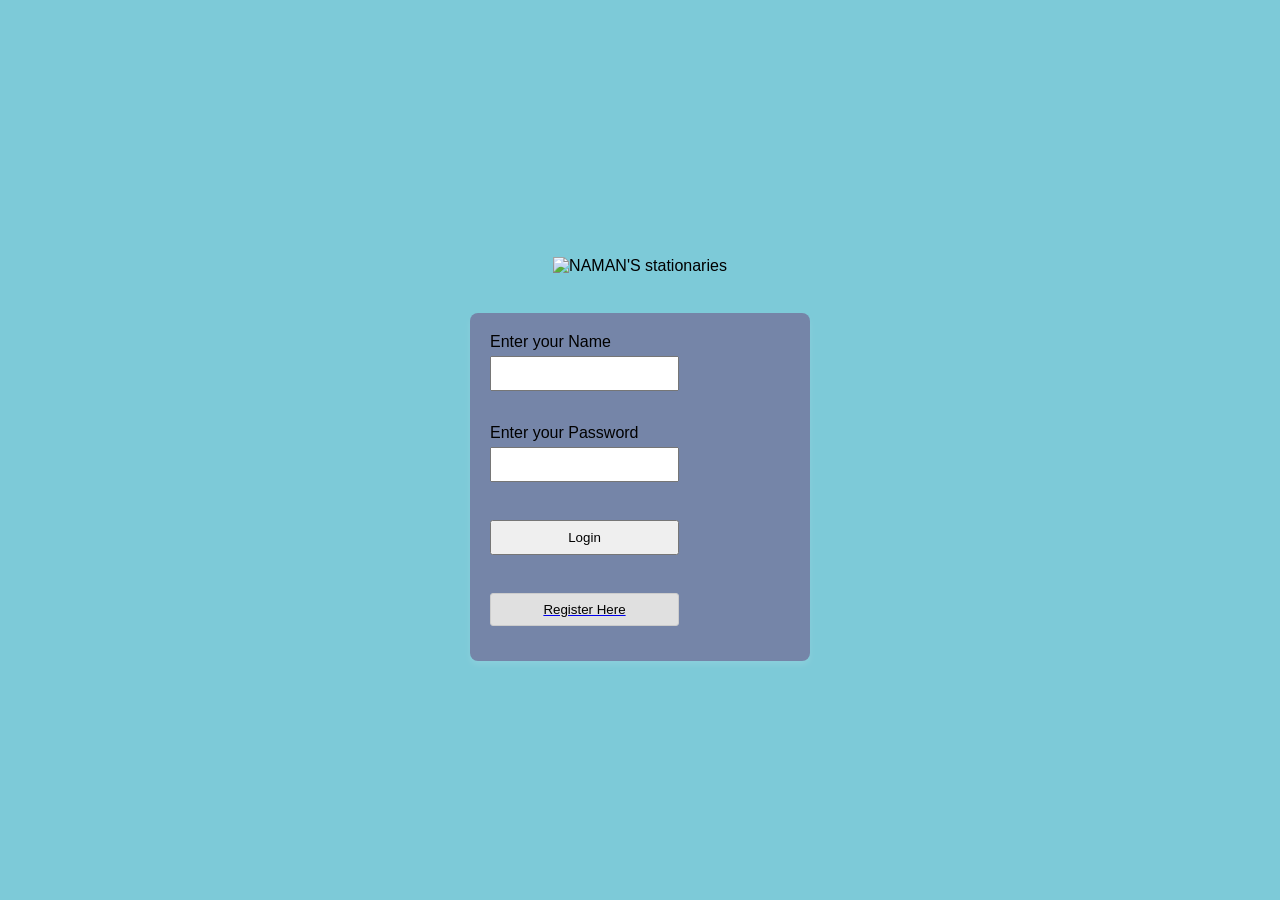
==== index.html @ ecb22794 "Update file paths and HTML structure in index.html" ====
<html>
    <head>
        <meta charset="UTF-8">
        <title>LOGIN - NAMAN'S WEBSITE</title>
        <link rel="stylesheet" href="style.css">
    </head>
    
    <body>
        <div class="image-container">
            <br>
            <img src="image\n.png" alt="NAMAN'S stationaries" style="display:block; margin:auto;">
            <br>
        </div>

        <div class="form-container">
            <div>
                <label>Enter your Name</label> <br>
                <input type="text" id="login_username"><br><br>               
                <label>Enter your Password</label> <br>
                <input type="password" id="login_password"><br><br>
                 
                <button type="button" onclick="checkLoginData()">Login</button><br>
                
                <a href="naman.html"><br>
                    <div class="back-btn">Register Here</div>
                </a> 
            </div> 
        </div> 
        <script src="index.js"></script>
    </body>
</html>
---- style.css ----
/* ======================================================= */
/* 1. GLOBAL & GLOBAL LOGIN/FORM PAGES BASIC STYLES        */
/* ======================================================= */

/* Puri body ko flexbox banakar sab kuch center kiya */
/* NOTE: Isko humne class-specific kar diya hai taaki aapka homepage kharab na ho */
body:not(.homepage) {
    display: flex;
    flex-direction: column;
    align-items: center;
    justify-content: center;
    min-height: 100vh;
    margin: 0;
    font-family: Arial, sans-serif;
    background-color: #7dcad8;
}

/* Image block ka style */
.image-container {
    margin-bottom: 20px;
    text-align: center;
}

/* Form container jisme inputs hain */
.form-container {
    display: flex;
    flex-direction: column;
    align-items: flex-start; /* Labels ko left-align rakhne ke liye */
    width: 300px; /* Form ki width set ki */
    padding: 20px;
    background: rgb(117, 133, 168);
    border-radius: 8px;
    box-shadow: 0 4px 6px rgba(255, 255, 255, 0.1);
}

/* Sabhi inputs aur buttons ko full width kiya */
input[type="text"], input[type="password"], button, .back-btn {
    width: 100%;
    padding: 8px;
    margin-top: 5px;
    margin-bottom: 15px;
    box-sizing: border-box; /* Padding se width kharab na ho */
}

/* Styled link to replace the invalid nested button */
.back-btn {
    display: block;
    text-align: center;
    background-color: #e0e0e0;
    color: black;
    text-decoration: none;
    border: 1px solid #ccc;
    border-radius: 3px;
    font-size: 13.333px; /* Matches default button text size */
    font-family: Arial;
}

:root {
    --primary-green: #164950;
    --light-bg: #e8f5e9;
}


/* ======================================================= */
/* 2. HOMEPAGE SYSTEM & DYNAMIC INDEXEDDB PRODUCTS DISPLAY */
/* ======================================================= */

/* Reset for Homepage Layout Framework */
.homepage {
    margin: 0;
    padding: 0;
    background-color: #f4f7f6;
    font-family: Arial, sans-serif;
    display: block; /* Overriding global flex box layout rules */
    width: 100%;
}

.product-grid {
    display: grid;
    grid-template-columns: repeat(auto-fit, minmax(220px, 1fr));
    gap: 20px;
    padding: 20px;
}

.product-card {
    background: white;
    border-radius: 10px;
    padding: 15px;
    text-align: center;
    box-shadow: 0 2px 10px rgba(0,0,0,0.1);
}

.product-card img {
    width: 100%;
    height: 200px;
    object-fit: contain;
}

.product-card h3 {
    margin-top: 10px;
    font-size: 18px;
}

.price {
    color: green;
    font-weight: bold;
    font-size: 18px;
}

.Item h2 {
    text-align: center;
    margin: 40px 0 10px 0;
    color: #222;
    font-size: 28px;
}


/* ======================================================= */
/* 3. NAVIGATION BAR LAYOUT & ACTIONS BRANDING STYLES      */
/* ======================================================= */

/* Header Alert Notification Bar Style */
header > div:first-child {
    background-color: var(--primary-green, #164950);
    color: white;
    text-align: center;
    padding: 8px 10px;
    font-size: 14px;
    letter-spacing: 1px;
    font-weight: bold;
}

/* Navigation Menu Ribbon Layout Bar (Flexbox) */
nav {
    display: flex;
    align-items: center;
    justify-content: space-between;
    background-color: #ffffff;
    padding: 15px 40px;
    box-shadow: 0 2px 5px rgba(232, 9, 9, 0.992);
}

/* Brand Text Logo Placeholder */
.logo {
    font-weight: bold;
    font-size: 20px;
    color: var(--primary-green, #164950);
}

/* Horizontal Menu Links List Wrapper Row */
nav ul {
    list-style-type: none;
    display: flex;
    gap: 30px;
    margin: 0;
    padding: 0;
}

/* Menu Individual Links Element styling anchors */
nav .li {
    font-size: 16px;
    font-weight: 500;
    color: #333;
    cursor: pointer;
    padding: 6px 0;
    position: relative;
    transition: color 0.3s ease;
}

nav .li:hover {
    color: var(--primary-green, #164950);
}

/* Profile Section Area text Welcome user labels */
.corner-label {
    font-size: 15px;
    color: #6f0404;
    text-transform: capitalize;
}
.auth-action {
    display: flex;
    align-items: center;
    justify-content: center;
}

/* Clean Custom Action Logout Interface UI Controls */
.logout-button {
    background-color: #164950;
    color: white;
    border: none;
    padding: 10px 18px;
    border-radius: 6px;
    cursor: pointer;
    font-size: 14px;
    font-weight: bold;
    transition: 0.3s;
}

.logout-button:hover {
    background-color: #a40d0d;
    transform: scale(1.05);
}

.logout-button:active {
    transform: scale(0.98);
}


/* ======================================================= */
/* 4. FIXED TWO-SIDE AUTO TRACK HERO SLIDER FRAME WORK    */
/* ======================================================= */

/* Hero grid layout taaki text beech me rahe aur image containers sides me */
.hero {
    display: flex;
    align-items: center;
    justify-content: space-between;
    padding: 60px 40px;
    gap: 20px;
    background: linear-gradient(rgba(22, 73, 80, 0.9), rgba(22, 73, 80, 0.8));
    overflow: hidden; /* Loop track canvas slide edges ko safe rkhne ke liye */
}

/* Center Core Content block Text management area */
.hero-content {
    flex: 1;
    max-width: 450px;
    text-align: center;
    color: white;
}

.hero-content h1 {
    font-size: 40px;
    margin-bottom: 15px;
    text-shadow: 2px 2px 4px rgba(0,0,0,0.4);
}

.hero-content p {
    color: #e0e0e0;
}

/* Slider Frame Windows: Dono sides par sirf ek unique single photo feed block dikhayega */
.hero-image-container {
    width: 280px; 
    overflow: hidden;
    display: flex;
    border-radius: 15px; /* Canvas curves styles shapes */
}

/* Horizontal Continuous Loop Slider Strip track row inline layouts */
.hero-image-track {
    display: flex;
    transition: transform 0.5s ease-in-out; /* JS translation logic animations smoothly */
}

/* Standardized Product Image blocks structures properties scale settings */
.hero-image-track img {
    width: 280px;
    height: 280px;
    object-fit: contain;
    border-radius: 15px;
    box-shadow: 0 8px 20px rgba(0,0,0,0.3);
    flex-shrink: 0; /* Prevents compression layouts issues on rendering sliders */
    background-color: rgba(255, 255, 255, 0.05); /* subtle layout layer look backgrounds */
}

/* Optional Call To Action design properties buttons settings if required */
.cta-btn {
    background-color: #ffcc00;
    color: #111;
    border: none;
    padding: 12px 30px;
    font-size: 16px;
    font-weight: bold;
    border-radius: 25px;
    cursor: pointer;
    box-shadow: 0 4px 15px rgba(0,0,0,0.2);
    transition: all 0.3s ease;
    width: auto !important;
}

.cta-btn:hover {
    background-color: #ffa200;
    transform: translateY(-2px);
}

/* Responsive check layout adjustment rules: Mobile devices interfaces setups */
@media (max-width: 900px) {
    .hero {
        flex-direction: column; /* Collapses structural rows columns on smartphone screens views */
        text-align: center;
        padding: 40px 20px;
        gap: 30px;
    }
    .hero-image-container {
        margin: 10px 0;
        width: 280px;
        justify-content: center;
    }
}
.hero-image-track img:hover {
    transform: scale(1.05); /* Photo thodi badi (zoom-in) hogi */
    box-shadow: 0 15px 30px rgba(0, 0, 0, 0.5); /* Shadow thodi gehri ho jayegi */
}
/* 🔗 Nav bar ke links ki smooth styling */
.nav-links .li a {
    color: inherit; /* Jo color pehle text ka thha wahi rahega */
    text-decoration: none; /* Niche ki underline hatane ke liye */
    display: inline-block;
    padding: 5px 10px;
    transition: color 0.3s ease, border-bottom 0.3s ease;
}

/* ✨ Link par mouse le jaane par hover effect (Aapki theme ke hisab se) */
.nav-links .li a:hover {
    color: #ff4d4d; /* Logout button jaisa matching red color */
}

/* Responsive adjustment agar text collapse ho raha ho */
.nav-links {
    display: flex;
    list-style: none;
    gap: 20px; /* Links ke beech barabar jagah */
    align-items: center;
}
/* --- राइट साइड के कंट्रोल्स को एक लाइन में सेट करने के लिए --- */
.nav-controls-right {
    display: flex;
    align-items: center;
    gap: 20px; /* एलिमेंट्स के बीच की दूरी */
    margin-left: auto; /* इसे राइट साइड में पुश करने के लिए */
}

/* --- कार्ट आइकॉन बटन की मुख्य स्टाइलिंग --- */
.cart-icon-btn {
    display: flex;
    align-items: center;
    justify-content: center;
    color: #000000; /* आइकॉन का डिफ़ॉल्ट कलर (डार्क ग्रे/ब्लैक) */
    text-decoration: none;
    cursor: pointer;
    transition: transform 0.2s ease, color 0.2s ease;
    padding: 5px;
    border-radius: 50px;
}
/* वेलकम, आइकॉन और लॉगआउट को पास लाने के लिए */
.nav-right-group {
    display: flex;
    align-items: center;
    gap: 12px; /* आपको जितना कम गैप चाहिए, इस नंबर को उतना छोटा (जैसे 8px या 10px) कर लें */
}

/* आइकॉन का होवर इफ़ेक्ट */
.cart-icon-btn:hover {
    transform: scale(1.1);
}


/* --- माउस ले जाने (Hover) पर आइकॉन का इफ़ेक्ट --- */
.cart-icon-btn:hover {
    color: #f41010; /* होवर करने पर लाल/नारंगी रंग में बदलेगा */
    transform: scale(1.15); /* थोड़ा सा ज़ूम इन होगा */
    background-color: rgba(0, 0, 0, 0.05); /* हल्का सा बैकग्राउंड शैडो */
}

/* --- रिस्पॉन्सिवनेस (मोबाइल स्क्रीन के लिए एडजस्टमेंट) --- */
@media (max-width: 768px) {
    .nav-controls-right {
        gap: 10px;
    }
    .cart-icon-btn svg {
        width: 26px; /* छोटी स्क्रीन पर आइकॉन थोड़ा छोटा हो जाएगा */
        height: 26px;
    }
}
/* --- प्रोडक्ट कार्ड के अंदर बटन की स्टाइलिंग --- */
.add-to-cart-btn {
    width: 100%;
    background-color: #ffea00; /* आपके कार्ट आइकॉन से मैच करता हुआ नारंगी/लाल रंग */
    color: white;
    font-size: 14px;
    font-weight: bold;
    padding: 10px 15px;
    border: none;
    border-radius: 6px;
    cursor: pointer;
    margin-top: 12px;
    transition: background-color 0.2s ease, transform 0.1s ease;
}

/* --- माउस ले जाने पर (Hover Effect) --- */
.add-to-cart-btn:hover {
    background-color: #9ce916; /* थोड़ा गहरा रंग */
    transform: translateY(-1px); /* हल्का सा ऊपर उठेगा */
}

/* --- बटन दबाने पर (Click Effect) --- */
.add-to-cart-btn:active {
    transform: translateY(1px); /* क्लिक करने पर नीचे दबेगा */
}
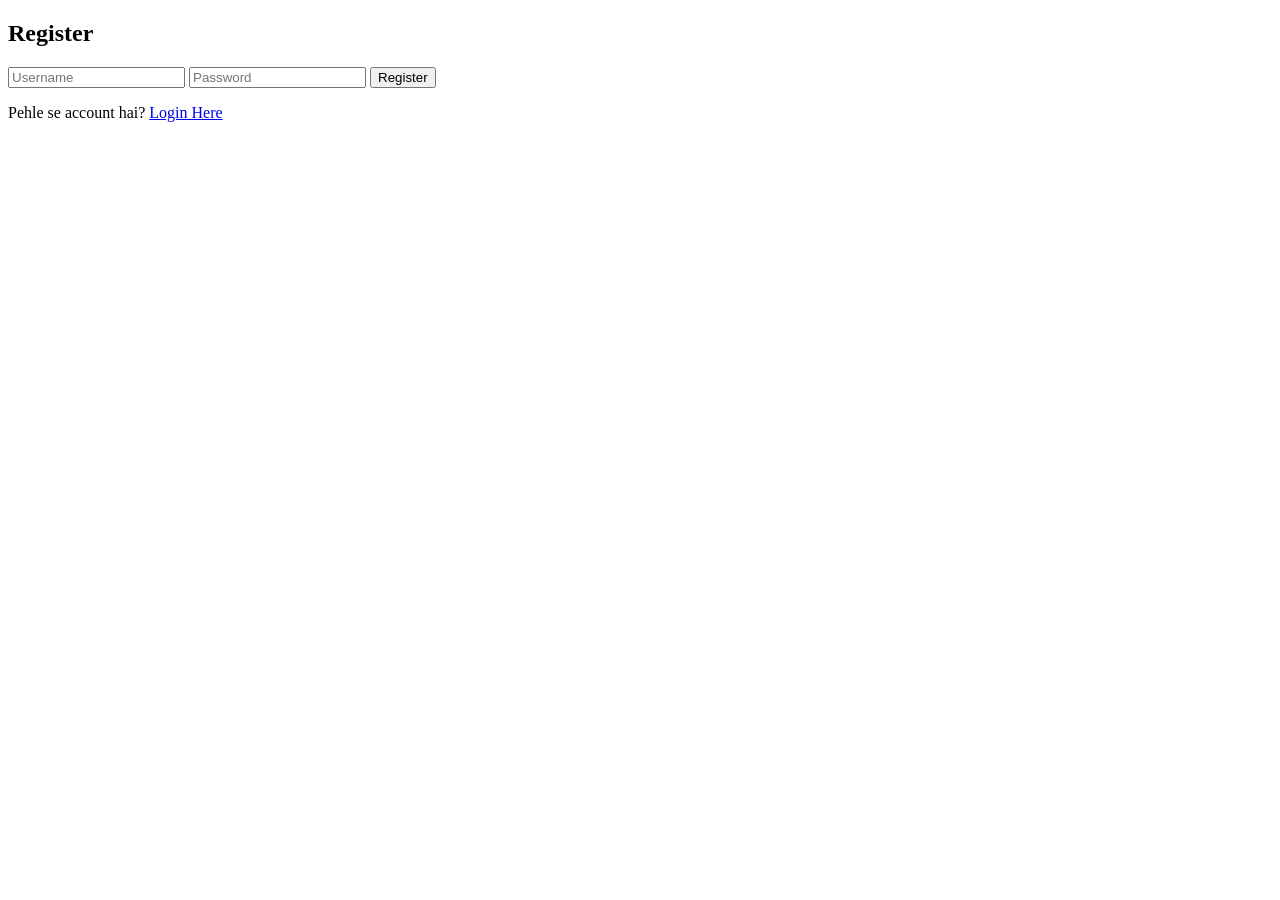
==== commit 93837d32: "Update index.html" ====
--- a/index.html
+++ b/index.html
@@ -1,31 +1,19 @@
-<html>
-    <head>
-        <meta charset="UTF-8">
-        <title>LOGIN - NAMAN'S WEBSITE</title>
-        <link rel="stylesheet" href="style.css">
-    </head>
-    
-    <body>
-        <div class="image-container">
-            <br>
-            <img src="image\n.png" alt="NAMAN'S stationaries" style="display:block; margin:auto;">
-            <br>
-        </div>
-
-        <div class="form-container">
-            <div>
-                <label>Enter your Name</label> <br>
-                <input type="text" id="login_username"><br><br>               
-                <label>Enter your Password</label> <br>
-                <input type="password" id="login_password"><br><br>
-                 
-                <button type="button" onclick="checkLoginData()">Login</button><br>
-                
-                <a href="naman.html"><br>
-                    <div class="back-btn">Register Here</div>
-                </a> 
-            </div> 
-        </div> 
-        <script src="index.js"></script>
-    </body>
+<!DOCTYPE html>
+<html lang="en">
+<head>
+    <meta charset="UTF-8">
+    <title href="n.png">Register - Naman Stationaries</title>
+</head>
+<body>
+    <div class="login-card">
+        <h2>Register</h2>
+        <form id="registerForm">
+            <input type="text" id="regUserField" placeholder="Username" required>
+            <input type="password" id="regPassField" placeholder="Password" required>
+            <button type="submit">Register</button>
+        </form>
+        <p>Pehle se account hai? <a href="index.html">Login Here</a></p>
+    </div>
+    <script src="index.js"></script>
+</body>
 </html>
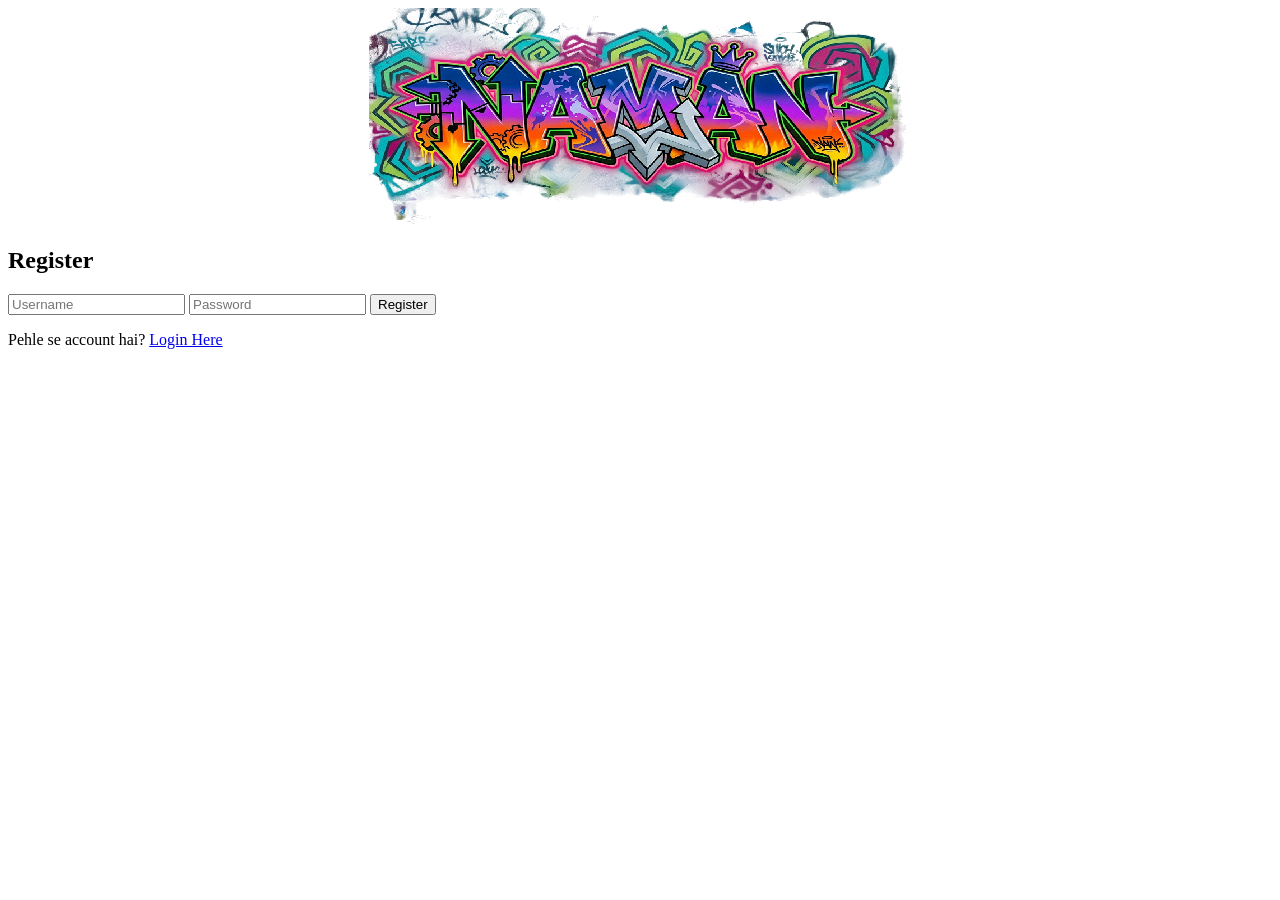
==== commit 665c2906: "Update index.html" ====
--- a/index.html
+++ b/index.html
@@ -2,7 +2,8 @@
 <html lang="en">
 <head>
     <meta charset="UTF-8">
-    <title href="n.png">Register - Naman Stationaries</title>
+    <title>Register - Naman Stationaries</title>
+        <img src="n.png" alt="NAMAN'S stationaries" style="display:block; margin:auto;">
 </head>
 <body>
     <div class="login-card">
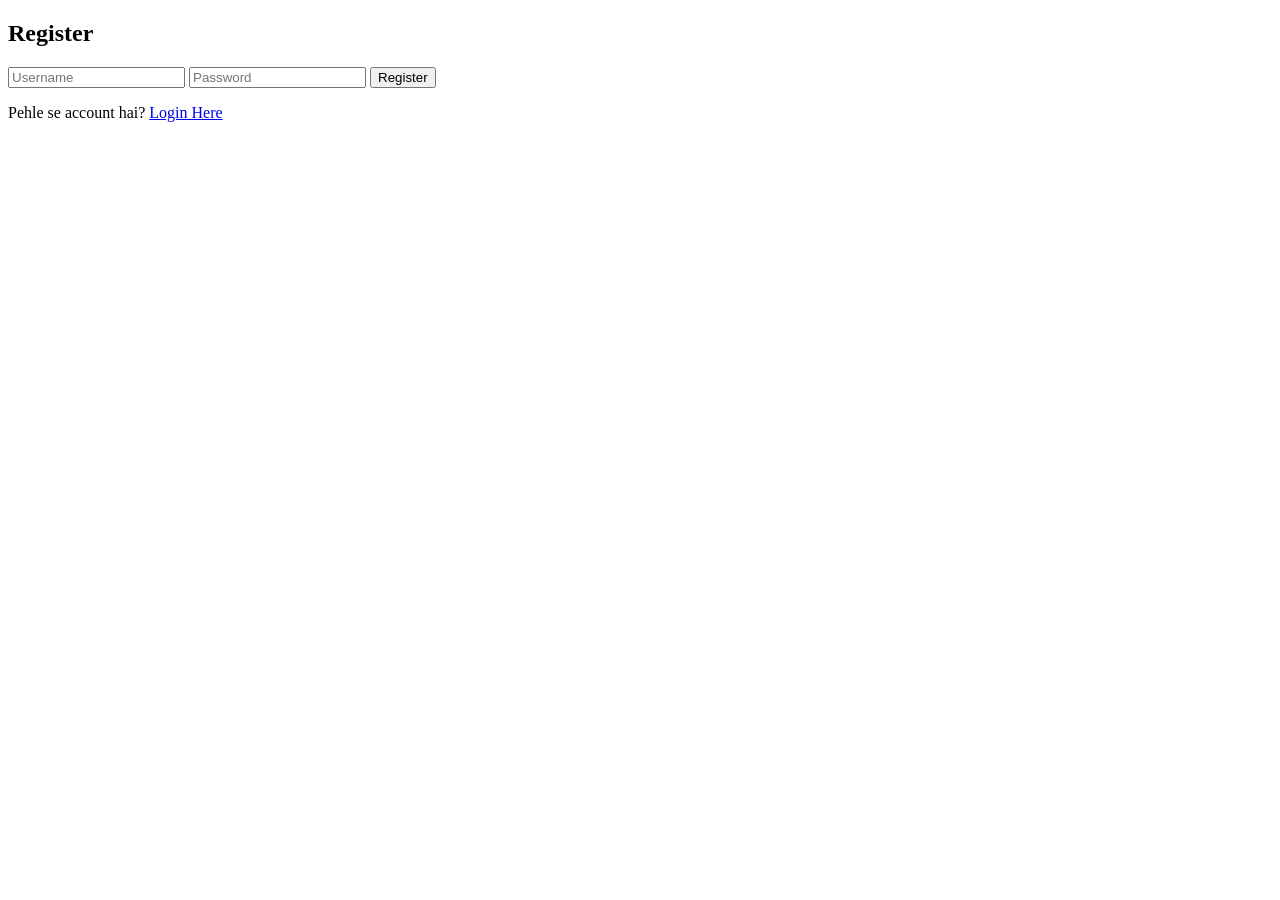
==== commit 8f90268e: "Fix HTML structure and formatting" ====
--- a/index.html
+++ b/index.html
@@ -3,7 +3,7 @@
 <head>
     <meta charset="UTF-8">
     <title>Register - Naman Stationaries</title>
-        <img src="n.png" alt="NAMAN'S stationaries" style="display:block; margin:auto;">
+   
 </head>
 <body>
     <div class="login-card">
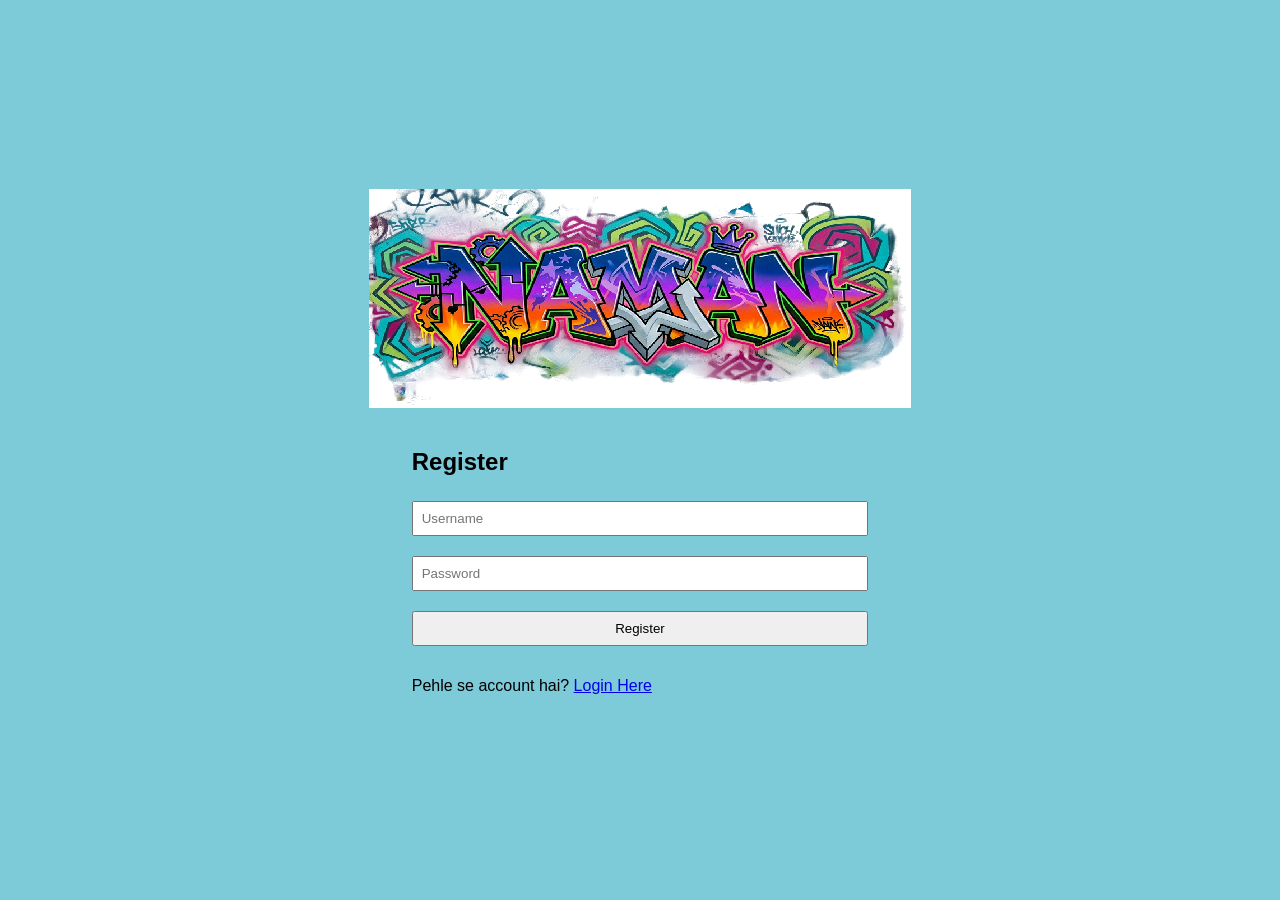
==== commit a607556f: "Update index.html" ====
--- a/index.html
+++ b/index.html
@@ -2,9 +2,13 @@
 <html lang="en">
 <head>
     <meta charset="UTF-8">
-    <title>Register - Naman Stationaries</title>
-   
+    <title>NAMAN'S WEBSITE - LOGIN</title>
+    <link rel="stylesheet" href="style.css">
 </head>
+<body>
+    <div class="image-container">
+        <img src="n.png" alt="NAMAN'S stationaries" style="display:block; margin:auto;">
+    </div>
 <body>
     <div class="login-card">
         <h2>Register</h2>
--- a/style.css
+++ b/style.css
@@ -0,0 +1,400 @@
+/* ======================================================= */
+/* 1. GLOBAL & GLOBAL LOGIN/FORM PAGES BASIC STYLES        */
+/* ======================================================= */
+
+/* Puri body ko flexbox banakar sab kuch center kiya */
+/* NOTE: Isko humne class-specific kar diya hai taaki aapka homepage kharab na ho */
+body:not(.homepage) {
+    display: flex;
+    flex-direction: column;
+    align-items: center;
+    justify-content: center;
+    min-height: 100vh;
+    margin: 0;
+    font-family: Arial, sans-serif;
+    background-color: #7dcad8;
+}
+
+/* Image block ka style */
+.image-container {
+    margin-bottom: 20px;
+    text-align: center;
+}
+
+/* Form container jisme inputs hain */
+.form-container {
+    display: flex;
+    flex-direction: column;
+    align-items: flex-start; /* Labels ko left-align rakhne ke liye */
+    width: 300px; /* Form ki width set ki */
+    padding: 20px;
+    background: rgb(117, 133, 168);
+    border-radius: 8px;
+    box-shadow: 0 4px 6px rgba(255, 255, 255, 0.1);
+}
+
+/* Sabhi inputs aur buttons ko full width kiya */
+input[type="text"], input[type="password"], button, .back-btn {
+    width: 100%;
+    padding: 8px;
+    margin-top: 5px;
+    margin-bottom: 15px;
+    box-sizing: border-box; /* Padding se width kharab na ho */
+}
+
+/* Styled link to replace the invalid nested button */
+.back-btn {
+    display: block;
+    text-align: center;
+    background-color: #e0e0e0;
+    color: black;
+    text-decoration: none;
+    border: 1px solid #ccc;
+    border-radius: 3px;
+    font-size: 13.333px; /* Matches default button text size */
+    font-family: Arial;
+}
+
+:root {
+    --primary-green: #164950;
+    --light-bg: #e8f5e9;
+}
+
+
+/* ======================================================= */
+/* 2. HOMEPAGE SYSTEM & DYNAMIC INDEXEDDB PRODUCTS DISPLAY */
+/* ======================================================= */
+
+/* Reset for Homepage Layout Framework */
+.homepage {
+    margin: 0;
+    padding: 0;
+    background-color: #f4f7f6;
+    font-family: Arial, sans-serif;
+    display: block; /* Overriding global flex box layout rules */
+    width: 100%;
+}
+
+.product-grid {
+    display: grid;
+    grid-template-columns: repeat(auto-fit, minmax(220px, 1fr));
+    gap: 20px;
+    padding: 20px;
+}
+
+.product-card {
+    background: white;
+    border-radius: 10px;
+    padding: 15px;
+    text-align: center;
+    box-shadow: 0 2px 10px rgba(0,0,0,0.1);
+}
+
+.product-card img {
+    width: 100%;
+    height: 200px;
+    object-fit: contain;
+}
+
+.product-card h3 {
+    margin-top: 10px;
+    font-size: 18px;
+}
+
+.price {
+    color: green;
+    font-weight: bold;
+    font-size: 18px;
+}
+
+.Item h2 {
+    text-align: center;
+    margin: 40px 0 10px 0;
+    color: #222;
+    font-size: 28px;
+}
+
+
+/* ======================================================= */
+/* 3. NAVIGATION BAR LAYOUT & ACTIONS BRANDING STYLES      */
+/* ======================================================= */
+
+/* Header Alert Notification Bar Style */
+header > div:first-child {
+    background-color: var(--primary-green, #164950);
+    color: white;
+    text-align: center;
+    padding: 8px 10px;
+    font-size: 14px;
+    letter-spacing: 1px;
+    font-weight: bold;
+}
+
+/* Navigation Menu Ribbon Layout Bar (Flexbox) */
+nav {
+    display: flex;
+    align-items: center;
+    justify-content: space-between;
+    background-color: #ffffff;
+    padding: 15px 40px;
+    box-shadow: 0 2px 5px rgba(232, 9, 9, 0.992);
+}
+
+/* Brand Text Logo Placeholder */
+.logo {
+    font-weight: bold;
+    font-size: 20px;
+    color: var(--primary-green, #164950);
+}
+
+/* Horizontal Menu Links List Wrapper Row */
+nav ul {
+    list-style-type: none;
+    display: flex;
+    gap: 30px;
+    margin: 0;
+    padding: 0;
+}
+
+/* Menu Individual Links Element styling anchors */
+nav .li {
+    font-size: 16px;
+    font-weight: 500;
+    color: #333;
+    cursor: pointer;
+    padding: 6px 0;
+    position: relative;
+    transition: color 0.3s ease;
+}
+
+nav .li:hover {
+    color: var(--primary-green, #164950);
+}
+
+/* Profile Section Area text Welcome user labels */
+.corner-label {
+    font-size: 15px;
+    color: #6f0404;
+    text-transform: capitalize;
+}
+.auth-action {
+    display: flex;
+    align-items: center;
+    justify-content: center;
+}
+
+/* Clean Custom Action Logout Interface UI Controls */
+.logout-button {
+    background-color: #164950;
+    color: white;
+    border: none;
+    padding: 10px 18px;
+    border-radius: 6px;
+    cursor: pointer;
+    font-size: 14px;
+    font-weight: bold;
+    transition: 0.3s;
+}
+
+.logout-button:hover {
+    background-color: #a40d0d;
+    transform: scale(1.05);
+}
+
+.logout-button:active {
+    transform: scale(0.98);
+}
+
+
+/* ======================================================= */
+/* 4. FIXED TWO-SIDE AUTO TRACK HERO SLIDER FRAME WORK    */
+/* ======================================================= */
+
+/* Hero grid layout taaki text beech me rahe aur image containers sides me */
+.hero {
+    display: flex;
+    align-items: center;
+    justify-content: space-between;
+    padding: 60px 40px;
+    gap: 20px;
+    background: linear-gradient(rgba(22, 73, 80, 0.9), rgba(22, 73, 80, 0.8));
+    overflow: hidden; /* Loop track canvas slide edges ko safe rkhne ke liye */
+}
+
+/* Center Core Content block Text management area */
+.hero-content {
+    flex: 1;
+    max-width: 450px;
+    text-align: center;
+    color: white;
+}
+
+.hero-content h1 {
+    font-size: 40px;
+    margin-bottom: 15px;
+    text-shadow: 2px 2px 4px rgba(0,0,0,0.4);
+}
+
+.hero-content p {
+    color: #e0e0e0;
+}
+
+/* Slider Frame Windows: Dono sides par sirf ek unique single photo feed block dikhayega */
+.hero-image-container {
+    width: 280px; 
+    overflow: hidden;
+    display: flex;
+    border-radius: 15px; /* Canvas curves styles shapes */
+}
+
+/* Horizontal Continuous Loop Slider Strip track row inline layouts */
+.hero-image-track {
+    display: flex;
+    transition: transform 0.5s ease-in-out; /* JS translation logic animations smoothly */
+}
+
+/* Standardized Product Image blocks structures properties scale settings */
+.hero-image-track img {
+    width: 280px;
+    height: 280px;
+    object-fit: contain;
+    border-radius: 15px;
+    box-shadow: 0 8px 20px rgba(0,0,0,0.3);
+    flex-shrink: 0; /* Prevents compression layouts issues on rendering sliders */
+    background-color: rgba(255, 255, 255, 0.05); /* subtle layout layer look backgrounds */
+}
+
+/* Optional Call To Action design properties buttons settings if required */
+.cta-btn {
+    background-color: #ffcc00;
+    color: #111;
+    border: none;
+    padding: 12px 30px;
+    font-size: 16px;
+    font-weight: bold;
+    border-radius: 25px;
+    cursor: pointer;
+    box-shadow: 0 4px 15px rgba(0,0,0,0.2);
+    transition: all 0.3s ease;
+    width: auto !important;
+}
+
+.cta-btn:hover {
+    background-color: #ffa200;
+    transform: translateY(-2px);
+}
+
+/* Responsive check layout adjustment rules: Mobile devices interfaces setups */
+@media (max-width: 900px) {
+    .hero {
+        flex-direction: column; /* Collapses structural rows columns on smartphone screens views */
+        text-align: center;
+        padding: 40px 20px;
+        gap: 30px;
+    }
+    .hero-image-container {
+        margin: 10px 0;
+        width: 280px;
+        justify-content: center;
+    }
+}
+.hero-image-track img:hover {
+    transform: scale(1.05); /* Photo thodi badi (zoom-in) hogi */
+    box-shadow: 0 15px 30px rgba(0, 0, 0, 0.5); /* Shadow thodi gehri ho jayegi */
+}
+/* 🔗 Nav bar ke links ki smooth styling */
+.nav-links .li a {
+    color: inherit; /* Jo color pehle text ka thha wahi rahega */
+    text-decoration: none; /* Niche ki underline hatane ke liye */
+    display: inline-block;
+    padding: 5px 10px;
+    transition: color 0.3s ease, border-bottom 0.3s ease;
+}
+
+/* ✨ Link par mouse le jaane par hover effect (Aapki theme ke hisab se) */
+.nav-links .li a:hover {
+    color: #ff4d4d; /* Logout button jaisa matching red color */
+}
+
+/* Responsive adjustment agar text collapse ho raha ho */
+.nav-links {
+    display: flex;
+    list-style: none;
+    gap: 20px; /* Links ke beech barabar jagah */
+    align-items: center;
+}
+/* --- राइट साइड के कंट्रोल्स को एक लाइन में सेट करने के लिए --- */
+.nav-controls-right {
+    display: flex;
+    align-items: center;
+    gap: 20px; /* एलिमेंट्स के बीच की दूरी */
+    margin-left: auto; /* इसे राइट साइड में पुश करने के लिए */
+}
+
+/* --- कार्ट आइकॉन बटन की मुख्य स्टाइलिंग --- */
+.cart-icon-btn {
+    display: flex;
+    align-items: center;
+    justify-content: center;
+    color: #000000; /* आइकॉन का डिफ़ॉल्ट कलर (डार्क ग्रे/ब्लैक) */
+    text-decoration: none;
+    cursor: pointer;
+    transition: transform 0.2s ease, color 0.2s ease;
+    padding: 5px;
+    border-radius: 50px;
+}
+/* वेलकम, आइकॉन और लॉगआउट को पास लाने के लिए */
+.nav-right-group {
+    display: flex;
+    align-items: center;
+    gap: 12px; /* आपको जितना कम गैप चाहिए, इस नंबर को उतना छोटा (जैसे 8px या 10px) कर लें */
+}
+
+/* आइकॉन का होवर इफ़ेक्ट */
+.cart-icon-btn:hover {
+    transform: scale(1.1);
+}
+
+
+/* --- माउस ले जाने (Hover) पर आइकॉन का इफ़ेक्ट --- */
+.cart-icon-btn:hover {
+    color: #f41010; /* होवर करने पर लाल/नारंगी रंग में बदलेगा */
+    transform: scale(1.15); /* थोड़ा सा ज़ूम इन होगा */
+    background-color: rgba(0, 0, 0, 0.05); /* हल्का सा बैकग्राउंड शैडो */
+}
+
+/* --- रिस्पॉन्सिवनेस (मोबाइल स्क्रीन के लिए एडजस्टमेंट) --- */
+@media (max-width: 768px) {
+    .nav-controls-right {
+        gap: 10px;
+    }
+    .cart-icon-btn svg {
+        width: 26px; /* छोटी स्क्रीन पर आइकॉन थोड़ा छोटा हो जाएगा */
+        height: 26px;
+    }
+}
+/* --- प्रोडक्ट कार्ड के अंदर बटन की स्टाइलिंग --- */
+.add-to-cart-btn {
+    width: 100%;
+    background-color: #ffea00; /* आपके कार्ट आइकॉन से मैच करता हुआ नारंगी/लाल रंग */
+    color: white;
+    font-size: 14px;
+    font-weight: bold;
+    padding: 10px 15px;
+    border: none;
+    border-radius: 6px;
+    cursor: pointer;
+    margin-top: 12px;
+    transition: background-color 0.2s ease, transform 0.1s ease;
+}
+
+/* --- माउस ले जाने पर (Hover Effect) --- */
+.add-to-cart-btn:hover {
+    background-color: #9ce916; /* थोड़ा गहरा रंग */
+    transform: translateY(-1px); /* हल्का सा ऊपर उठेगा */
+}
+
+/* --- बटन दबाने पर (Click Effect) --- */
+.add-to-cart-btn:active {
+    transform: translateY(1px); /* क्लिक करने पर नीचे दबेगा */
+}
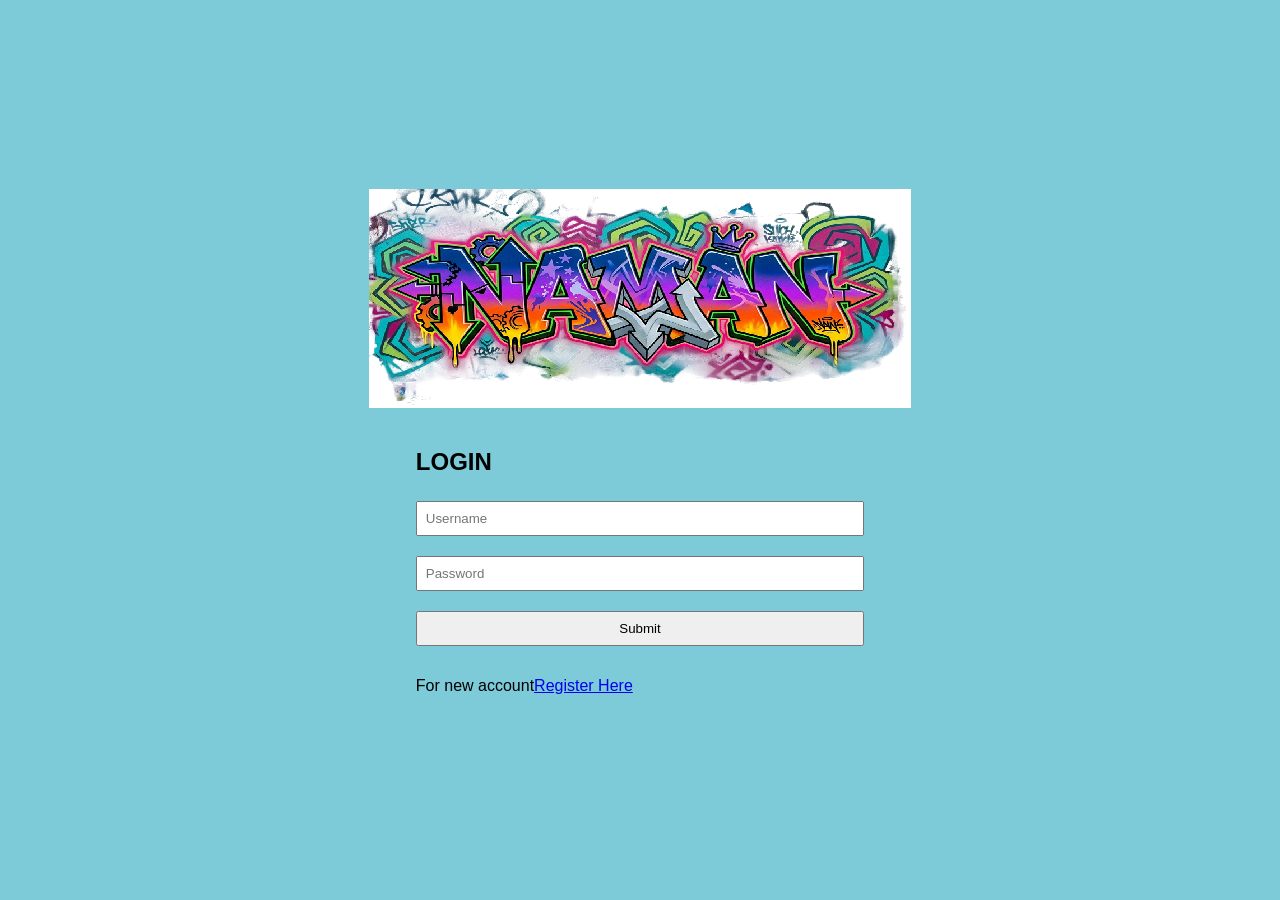
==== commit cdb6d80c: "Update index.html" ====
--- a/index.html
+++ b/index.html
@@ -11,13 +11,13 @@
     </div>
 <body>
     <div class="login-card">
-        <h2>Register</h2>
+        <h2>LOGIN</h2>
         <form id="registerForm">
             <input type="text" id="regUserField" placeholder="Username" required>
             <input type="password" id="regPassField" placeholder="Password" required>
-            <button type="submit">Register</button>
+            <button type="submit">Submit</button>
         </form>
-        <p>Pehle se account hai? <a href="index.html">Login Here</a></p>
+        <p>For new account<a href="naman.html">Register Here</a></p>
     </div>
     <script src="index.js"></script>
 </body>
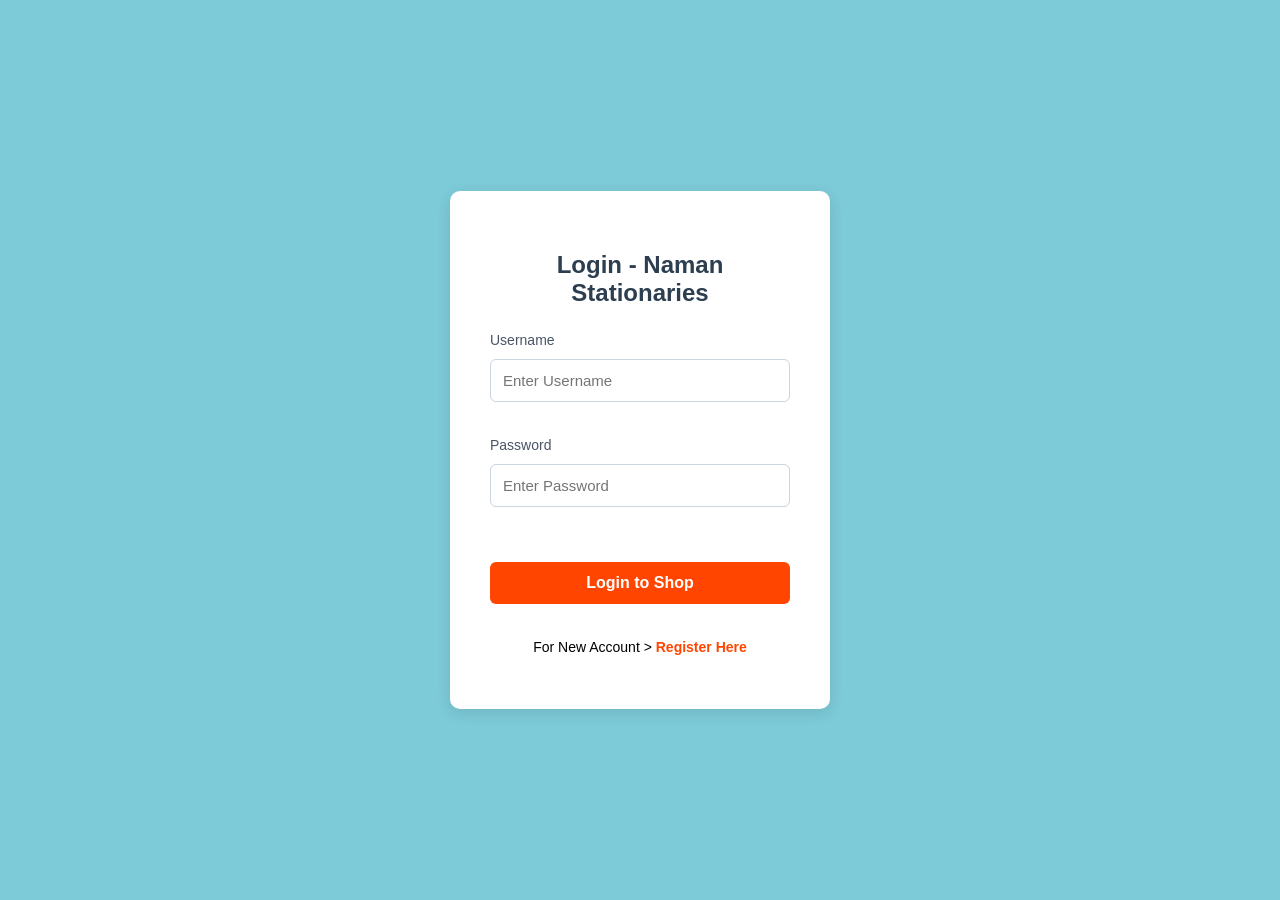
==== commit f5997486: "Update index.html" ====
--- a/index.html
+++ b/index.html
@@ -2,23 +2,40 @@
 <html lang="en">
 <head>
     <meta charset="UTF-8">
-    <title>NAMAN'S WEBSITE - LOGIN</title>
+    <meta name="viewport" content="width=device-width, initial-scale=1.0">
+    <title>Login - Naman Stationaries</title>
+    
+    <!-- CSS File Linking -->
     <link rel="stylesheet" href="style.css">
 </head>
-<body>
-    <div class="image-container">
-        <img src="n.png" alt="NAMAN'S stationaries" style="display:block; margin:auto;">
+<body class="login-body">
+
+    <div class="login-card">
+        <h2>Login - Naman Stationaries</h2>
+        
+        <!-- Form Layout -->
+        <form id="loginForm">
+            <div class="input-group">
+                <label for="userField">Username</label>
+                <input type="text" id="userField" placeholder="Enter Username" required>
+            </div>
+            
+            <div class="input-group" style="margin-top: 20px;">
+                <label for="passField">Password</label>
+                <input type="password" id="passField" placeholder="Enter Password" required>
+            </div>
+
+            <button type="submit" id="loginBtn" class="login-btn" style="margin-top: 20px;">
+                Login to Shop
+            </button>
+        </form>
+
+        <p style="margin-top: 20px; font-size: 14px;">
+           For New Account > <a href="naman.html" style="color: #ff4500; font-weight: bold; text-decoration: none;">Register Here</a>
+        </p>
     </div>
-<body>
-    <div class="login-card">
-        <h2>LOGIN</h2>
-        <form id="registerForm">
-            <input type="text" id="regUserField" placeholder="Username" required>
-            <input type="password" id="regPassField" placeholder="Password" required>
-            <button type="submit">Submit</button>
-        </form>
-        <p>For new account<a href="naman.html">Register Here</a></p>
-    </div>
+
+    <!-- External JavaScript Interfacing Linking -->
     <script src="index.js"></script>
 </body>
 </html>
--- a/style.css
+++ b/style.css
@@ -398,3 +398,64 @@
 .add-to-cart-btn:active {
     transform: translateY(1px); /* क्लिक करने पर नीचे दबेगा */
 }
+.login-body {
+            display: flex;
+            justify-content: center;
+            align-items: center;
+            min-height: 100vh;
+            background-color: #f4f6f9;
+            font-family: Arial, sans-serif;
+            margin: 0;
+        }
+        .login-card {
+            background: #ffffff;
+            padding: 40px;
+            border-radius: 10px;
+            box-shadow: 0 4px 15px rgba(0,0,0,0.1);
+            width: 100%;
+            max-width: 380px;
+            box-sizing: border-box;
+            text-align: center;
+        }
+        .login-card h2 {
+            margin-bottom: 25px;
+            color: #2c3e50;
+        }
+        .input-group {
+            margin-bottom: 20px;
+            text-align: left;
+        }
+        .input-group label {
+            display: block;
+            margin-bottom: 6px;
+            color: #4a5568;
+            font-size: 14px;
+        }
+        .input-group input {
+            width: 100%;
+            padding: 12px;
+            border: 1px solid #cbd5e0;
+            border-radius: 6px;
+            font-size: 15px;
+            box-sizing: border-box;
+        }
+        .login-btn {
+            width: 100%;
+            padding: 12px;
+            background-color: #ff4500;
+            color: white;
+            border: none;
+            border-radius: 6px;
+            font-size: 16px;
+            font-weight: bold;
+            cursor: pointer;
+            transition: background 0.2s;
+        }
+        .login-btn:hover {
+            background-color: #e03e00;
+        }
+        .error-message {
+            color: #e53e3e;
+            font-size: 14px;
+            margin-bottom: 15px;
+            display: none;
